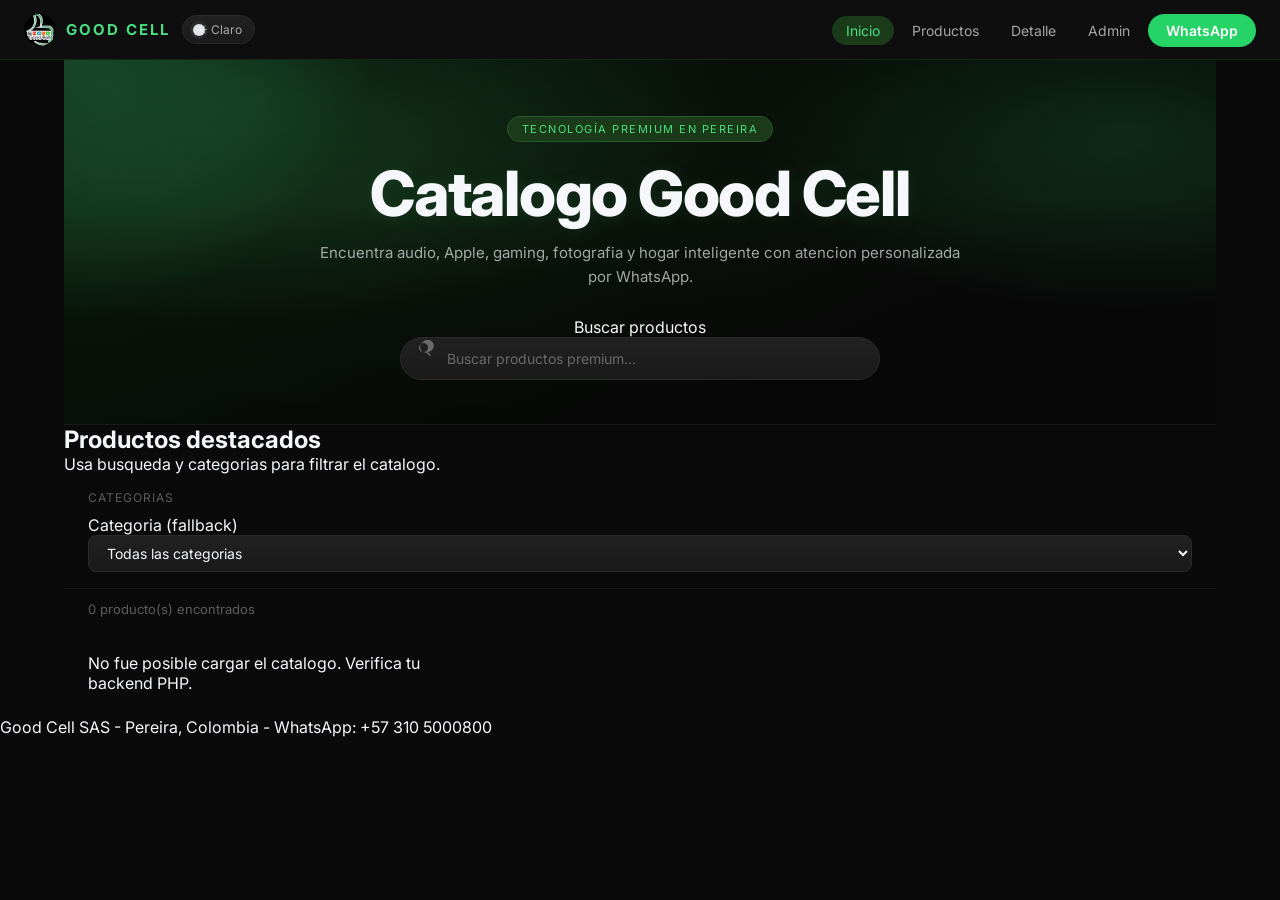
==== MYGOODCELL/frontend/pages/index.html @ 98e25e36 "Primer commit, Estructura de Good Cell" ====
<!DOCTYPE html>
<html lang="es">
<head>
  <meta charset="UTF-8">
  <meta name="viewport" content="width=device-width, initial-scale=1.0">
  <meta name="description" content="Good Cell SAS - Tienda de tecnología premium en Pereira.">
  <title>Good Cell SAS | Tecnología Premium</title>
  <link rel="stylesheet" href="../css/style.css">
</head>
<body>
  <header class="navbar-wrap">
    <nav class="navbar" id="navbar">
      <a class="navbar__brand" href="./index.html" aria-label="Ir al inicio de Good Cell">
        <img
          class="navbar__brand-logo"
          src="../img/logo-good-cell.png"
          alt="Logo Good Cell"
          onerror="this.style.display='none'"
        >
        GOOD CELL
      </a>

      <button class="theme-toggle" id="themeToggle" type="button" aria-label="Cambiar tema"></button>

      <button
        class="navbar__toggle"
        id="navbarToggle"
        type="button"
        aria-label="Abrir menú de navegación"
        aria-expanded="false"
        aria-controls="navbarMenu"
      >
        ☰
      </button>

      <ul class="navbar__menu" id="navbarMenu">
        <li><a class="navbar__link navbar__link--active" href="./index.html">Inicio</a></li>
        <li><a class="navbar__link" href="#productos">Productos</a></li>
        <li><a class="navbar__link" href="./producto.html">Detalle</a></li>
        <li><a class="navbar__link" href="./admin.html">Admin</a></li>
        <li>
          <a
            class="navbar__cta"
            href="https://wa.me/573105000800?text=Hola%20Good%20Cell%2C%20quiero%20informaci%C3%B3n%20de%20sus%20productos."
            target="_blank"
            rel="noopener noreferrer"
          >
            WhatsApp
          </a>
        </li>
      </ul>
    </nav>
  </header>

  <main class="container">
    <section class="hero">
      <article class="hero__card">
        <span class="hero__pill">Tecnología Premium en Pereira</span>
        <h1 class="hero__title">Catalogo Good Cell</h1>
        <p class="hero__text">
          Encuentra audio, Apple, gaming, fotografia y hogar inteligente con atencion personalizada por WhatsApp.
        </p>

        <div class="searchbar" role="search">
          <svg class="searchbar__icon" viewBox="0 0 24 24" aria-hidden="true">
            <path fill="currentColor" d="M10 2a8 8 0 1 1 5.293 13.707l4 4a1 1 0 0 1-1.414 1.414l-4-4A8 8 0 0 1 10 2Zm0 2a6 6 0 1 0 0 12a6 6 0 0 0 0-12Z"/>
          </svg>
          <label class="sr-only" for="searchInput">Buscar productos</label>
          <input
            class="input"
            id="searchInput"
            type="search"
            placeholder="Buscar productos premium..."
          >
        </div>
      </article>
    </section>

    <section id="productos">
      <h2 class="section-title">Productos destacados</h2>
      <p class="section-subtitle">Usa busqueda y categorias para filtrar el catalogo.</p>

      <div class="catalog-controls">
        <div>
          <p class="field-label">Categorias</p>
          <div class="chips" id="categoryChips" aria-label="Filtro por categoria"></div>
          <label class="sr-only" for="categoryFilter">Categoria (fallback)</label>
          <select class="select sr-only" id="categoryFilter">
            <option value="">Todas las categorias</option>
          </select>
        </div>
      </div>

      <p id="productsCount" class="catalog-stats"></p>
      <div id="productsGrid" class="products-grid"></div>
    </section>
  </main>

  <footer class="footer-note">
    Good Cell SAS - Pereira, Colombia - WhatsApp: +57 310 5000800
  </footer>

  <script src="../js/main.js"></script>
</body>
</html>
---- MYGOODCELL/frontend/css/style.css ----
/* =============================================
   GOOD CELL SAS — style.css
   Tecnología Premium — Pereira, Colombia
   ============================================= */
 
@import url("https://fonts.googleapis.com/css2?family=Inter:wght@400;500;600;700&display=swap");
 
/* Variables */
:root {
  --bg: #0a0a0a;
  --surface: #111111;
  --surface-2: #1a1a1a;
  --text: #f5f7fa;
  --muted: rgba(245,247,250,0.65);
  --muted-2: rgba(245,247,250,0.35);
  --border: #1a1a1a;
  --border-2: #2a2a2a;
  --accent: #4ade80;
  --accent-dark: #1a3a1a;
  --accent-border: #2d5a2d;
  --whatsapp: #25d366;
  --radius: 14px;
  --radius-sm: 8px;
  --radius-pill: 999px;
  --transition: 0.28s ease;
}
 
html[data-theme="light"] {
  --bg: #f8f8f8;
  --surface: #ffffff;
  --surface-2: #f0f0f0;
  --text: #111111;
  --muted: rgba(17,17,17,0.6);
  --muted-2: rgba(17,17,17,0.35);
  --border: #e0e0e0;
  --border-2: #cccccc;
}
 
/* Reset */
*, *::before, *::after { box-sizing: border-box; margin: 0; padding: 0; }
html { scroll-behavior: smooth; }
body {
  font-family: Inter, system-ui, sans-serif;
  background: var(--bg);
  color: var(--text);
  min-height: 100vh;
  transition: background var(--transition), color var(--transition);
  opacity: 0;
  transform: translateY(8px);
  transition: background 0.3s, color 0.3s, opacity 0.32s, transform 0.32s;
}
body.page-enter-active { opacity: 1; transform: translateY(0); }
img { max-width: 100%; display: block; }
a { text-decoration: none; color: inherit; }
button { cursor: pointer; border: none; background: none; font-family: inherit; }
 
/* =============================================
   NAVBAR
   ============================================= */
.navbar-wrap {
  position: sticky;
  top: 0;
  z-index: 1000;
}
 
.navbar {
  display: flex;
  align-items: center;
  gap: 12px;
  padding: 0 24px;
  height: 60px;
  background: rgba(17, 17, 17, 0.72);
  border-bottom: 1px solid rgba(45, 90, 45, 0.35);
  backdrop-filter: blur(14px);
  -webkit-backdrop-filter: blur(14px);
}

html[data-theme="light"] .navbar {
  background: rgba(255, 255, 255, 0.72);
  border-bottom: 1px solid rgba(45, 90, 45, 0.22);
}

@supports not ((backdrop-filter: blur(1px)) or (-webkit-backdrop-filter: blur(1px))) {
  .navbar { background: var(--surface); }
  html[data-theme="light"] .navbar { background: var(--surface); }
}
 
.navbar__brand {
  display: flex;
  align-items: center;
  gap: 10px;
  font-size: 15px;
  font-weight: 700;
  letter-spacing: 2px;
  color: var(--accent);
  flex-shrink: 0;
}
 
.navbar__brand-logo {
  width: 32px;
  height: 32px;
  border-radius: 50%;
  object-fit: cover;
}
 
.theme-toggle {
  display: flex;
  align-items: center;
  gap: 8px;
  padding: 6px 12px;
  background: linear-gradient(180deg, rgba(255,255,255,0.03) 0%, rgba(255,255,255,0.00) 100%), var(--surface-2);
  border: 1px solid var(--border-2);
  border-radius: var(--radius-pill);
  color: var(--muted);
  font-size: 12px;
  transition: all var(--transition);
  flex-shrink: 0;
  position: relative;
  overflow: hidden;
}

.theme-toggle::after {
  content: '';
  position: absolute;
  inset: -40px -60px auto -60px;
  height: 120px;
  background: radial-gradient(circle at 30% 30%, rgba(74, 222, 128, 0.22), rgba(74, 222, 128, 0));
  opacity: 0;
  transition: opacity var(--transition);
  pointer-events: none;
}

/* Círculo interno (para evitar el “círculo blanco a la izquierda”) */
.theme-toggle::before {
  content: '';
  width: 12px;
  height: 12px;
  border-radius: 999px;
  background: rgba(245, 247, 250, 0.9);
  position: absolute;
  left: 10px;
  top: 50%;
  transform: translateY(-50%);
  transition: background var(--transition), box-shadow var(--transition);
  box-shadow: 0 0 0 3px rgba(245, 247, 250, 0.06);
}

html[data-theme="light"] .theme-toggle::before {
  background: rgba(17, 17, 17, 0.82);
  box-shadow: 0 0 0 3px rgba(17, 17, 17, 0.06);
}

.theme-toggle:hover::after { opacity: 1; }
.theme-toggle:hover { border-color: rgba(74, 222, 128, 0.85); color: var(--accent); }

/* Toggle: corregimos el círculo interno (ajuste solo visual) */

 
.navbar__toggle {
  display: none;
  align-items: center;
  justify-content: center;
  width: 36px;
  height: 36px;
  background: var(--surface-2);
  border-radius: var(--radius-sm);
  color: var(--text);
  font-size: 18px;
  margin-left: auto;
}
 
.navbar__menu {
  display: flex;
  align-items: center;
  gap: 4px;
  list-style: none;
  margin-left: auto;
}
 
.navbar__link {
  padding: 6px 14px;
  border-radius: var(--radius-pill);
  color: var(--muted);
  font-size: 14px;
  transition: all var(--transition);
}
.navbar__link:hover,
.navbar__link--active {
  color: var(--accent);
  background: var(--accent-dark);
}
 
.navbar__cta {
  padding: 8px 18px;
  background: var(--whatsapp);
  color: #fff;
  border-radius: var(--radius-pill);
  font-size: 14px;
  font-weight: 600;
  transition: opacity var(--transition), transform var(--transition);
}
.navbar__cta:hover { opacity: 0.88; transform: translateY(-1px); }
 
/* =============================================
   CONTAINER
   ============================================= */
.container {
  max-width: 1200px;
  margin: 0 auto;
  padding: 0 24px;
}
 
/* =============================================
   HERO
   ============================================= */
.hero {
  position: relative;
  overflow: hidden;
  padding: 56px 24px 44px;
  border-bottom: 1px solid var(--border);

  /* Gradiente dramático */
  background:
    radial-gradient(900px 420px at 16% 10%, rgba(74, 222, 128, 0.22) 0%, rgba(74, 222, 128, 0) 55%),
    radial-gradient(680px 320px at 92% 20%, rgba(42, 210, 102, 0.20) 0%, rgba(42, 210, 102, 0) 55%),
    linear-gradient(155deg, #071307 0%, #0b1a0b 25%, var(--bg) 72%);
}

.hero::before {
  content: '';
  position: absolute;
  inset: 0;
  background:
    linear-gradient(
      180deg,
      rgba(0, 0, 0, 0.35) 0%,
      rgba(0, 0, 0, 0.05) 40%,
      rgba(0, 0, 0, 0.35) 100%
    );
  pointer-events: none;
}

.hero::after {
  content: '';
  position: absolute;
  width: 820px;
  height: 820px;
  left: -420px;
  top: -480px;
  background: radial-gradient(circle, rgba(74, 222, 128, 0.26) 0%, rgba(74, 222, 128, 0.0) 58%);
  pointer-events: none;
  transform: translateZ(0);
}

.hero__card {
  position: relative;
  z-index: 1;
}

html[data-theme="light"] .hero::before {
  background:
    linear-gradient(
      180deg,
      rgba(255, 255, 255, 0.45) 0%,
      rgba(255, 255, 255, 0.10) 45%,
      rgba(255, 255, 255, 0.35) 100%
    );
}
 
.hero__card {
  max-width: 640px;
  margin: 0 auto;
  text-align: center;
  position: relative;
  z-index: 1;
}
 
.hero__pill {
  display: inline-block;
  background: var(--accent-dark);
  border: 1px solid var(--accent-border);
  color: var(--accent);
  font-size: 11px;
  letter-spacing: 1.5px;
  padding: 5px 14px;
  border-radius: var(--radius-pill);
  margin-bottom: 18px;
  text-transform: uppercase;
}
 
.hero__title {
  font-size: clamp(2.4rem, 6vw, 3.9rem);
  font-weight: 800;
  color: var(--text);
  margin-bottom: 14px;
  line-height: 1.08;
  letter-spacing: -0.02em;
  text-shadow:
    0 2px 18px rgba(74, 222, 128, 0.10),
    0 1px 0 rgba(0, 0, 0, 0.2);
  animation: heroFadeUp 0.8s ease forwards;
}
 
.hero__text {
  color: var(--muted);
  font-size: 15px;
  margin-bottom: 28px;
  line-height: 1.6;
}
 
/* Searchbar */
.searchbar {
  position: relative;
  max-width: 480px;
  margin: 0 auto;
}
 
.searchbar__icon {
  position: absolute;
  left: 16px;
  top: 50%;
  transform: translateY(-50%);
  color: var(--muted-2);
  pointer-events: none;
  width: 18px;
  height: 18px;
  display: flex;
  align-items: center;
  justify-content: center;
  font-size: 16px;
}
 
.searchbar__icon svg {
  width: 18px !important;
  height: 18px !important;
  max-width: 18px !important;
  max-height: 18px !important;
}
 
.input {
  width: 100%;
  padding: 12px 20px 12px 46px;
  background: linear-gradient(180deg, rgba(255,255,255,0.03) 0%, rgba(255,255,255,0.00) 100%), var(--surface-2);
  border: 1px solid var(--border-2);
  border-radius: var(--radius-pill);
  color: var(--text);
  font-size: 14px;
  outline: none;
  transition: border-color var(--transition), box-shadow var(--transition), transform var(--transition);
  font-family: inherit;
}

.input:focus {
  border-color: rgba(74, 222, 128, 0.85);
  box-shadow: 0 0 0 4px rgba(74, 222, 128, 0.12);
}
.input:focus { border-color: var(--accent); }
.input::placeholder { color: var(--muted-2); }
 
/* =============================================
   CATALOG CONTROLS
   ============================================= */
.catalog-controls {
  padding: 16px 24px;
  border-bottom: 1px solid var(--border);
  display: flex;
  flex-direction: column;
  gap: 12px;
}
 
.field-label {
  font-size: 12px;
  color: var(--muted-2);
  letter-spacing: 1px;
  text-transform: uppercase;
  margin-bottom: 8px;
  display: block;
}
 
/* Chips de filtro */
.chips {
  display: flex;
  gap: 10px;
  overflow-x: auto;
  scrollbar-width: none;
  padding-bottom: 2px;
  scroll-behavior: smooth;
}

.chips:before {
  content: '';
  flex: 0 0 8px;
}
.chips::-webkit-scrollbar { display: none; }
 
.chip {
  display: inline-flex;
  align-items: center;
  padding: 7px 16px;
  background: linear-gradient(180deg, rgba(255,255,255,0.03) 0%, rgba(255,255,255,0.00) 100%), var(--surface-2);
  border: 1px solid var(--border-2);
  border-radius: var(--radius-pill);
  color: var(--muted);
  font-size: 13px;
  white-space: nowrap;
  cursor: pointer;
  transition:
    border-color var(--transition),
    color var(--transition),
    transform var(--transition),
    box-shadow var(--transition),
    background var(--transition);
  flex-shrink: 0;
  font-family: inherit;
  user-select: none;
}

.chip:hover {
  border-color: rgba(74, 222, 128, 0.65);
  color: var(--accent);
  transform: translateY(-1px);
  box-shadow: 0 10px 22px rgba(74, 222, 128, 0.10);
}

.chip:active { transform: translateY(0); }
.chip[aria-pressed="true"],
.chip.active {
  background: var(--accent-dark);
  border-color: var(--accent-border);
  color: var(--accent);
}
 
/* Select */
.select {
  padding: 8px 14px;
  background: linear-gradient(180deg, rgba(255,255,255,0.03) 0%, rgba(255,255,255,0) 100%), var(--surface-2);
  border: 1px solid var(--border-2);
  border-radius: var(--radius-sm);
  color: var(--text);
  font-size: 14px;
  outline: none;
  font-family: inherit;
  cursor: pointer;
  transition: border-color var(--transition), box-shadow var(--transition), transform var(--transition);
  width: 100%;
}

.select:hover { transform: translateY(-1px); }

.select:focus {
  border-color: rgba(74, 222, 128, 0.85);
  box-shadow: 0 0 0 4px rgba(74, 222, 128, 0.12);
}
.select:focus { border-color: var(--accent); }
.select.sr-only { position: static; width: 100%; height: auto; clip: auto; }
 
/* Stats */
.catalog-stats {
  padding: 12px 24px;
  font-size: 13px;
  color: var(--muted-2);
}
 
/* =============================================
   PRODUCTS GRID
   ============================================= */
.products-grid {
  display: grid;
  grid-template-columns: repeat(3, 1fr);
  gap: 16px;
  padding: 24px;
  max-width: 1200px;
  margin: 0 auto;
}

@media (min-width: 901px) {
  .product-card__image-wrap {
    aspect-ratio: 4 / 3;
  }
}
 
/* Product Card */
.product-card {
  background: var(--surface);
  border: 1px solid var(--border);
  border-radius: var(--radius);
  overflow: hidden;
  cursor: pointer;
  transition:
    transform var(--transition),
    border-color var(--transition),
    box-shadow var(--transition),
    filter var(--transition);
  opacity: 0;
  animation: heroFadeUp 0.5s ease forwards;
  position: relative;
}

.product-card::after {
  content: '';
  position: absolute;
  inset: 0;
  background: radial-gradient(700px 220px at 50% -40%, rgba(74, 222, 128, 0.18) 0%, rgba(74, 222, 128, 0) 55%);
  opacity: 0;
  transition: opacity var(--transition);
  pointer-events: none;
}
.product-card:hover {
  transform: translateY(-6px);
  border-color: rgba(45, 90, 45, 0.65);
  box-shadow:
    0 10px 34px rgba(74, 222, 128, 0.16),
    0 2px 10px rgba(0, 0, 0, 0.25);
  filter: saturate(1.02);
}

.product-card:hover::after {
  opacity: 1;
}
 
.product-card {
  display: flex;
  flex-direction: column;
}

.product-card__image-wrap {
  /* Mantener la imagen arriba, sin “comerse” la card */
  width: 100%;
  aspect-ratio: 4/3;
  background: var(--surface-2);
  overflow: hidden;
  display: flex;
  align-items: center;
  justify-content: center;
  position: relative;
  flex: 0 0 auto;
}

/* El JS renderiza <img class="product-card__image"> directo.
   Si existe un wrap, lo respetamos; si no, aseguramos que la imagen no empuje el contenido. */
.product-card > .product-card__image {
  width: 100%;
  aspect-ratio: 4 / 3;
  object-fit: cover;
  display: block;


.product-card__image-wrap::before {
  content: '';
  position: absolute;
  inset: 0;
  background: radial-gradient(400px 180px at 50% 0%, rgba(74, 222, 128, 0.18) 0%, rgba(74, 222, 128, 0) 60%);
  opacity: 0;
  transition: opacity var(--transition);
  pointer-events: none;
}

.product-card:hover .product-card__image-wrap::before {
  opacity: 1;
}
 
.product-card__image {
  width: 100%;
  height: 100%;
  object-fit: cover;
  object-position: center;
  transition: transform var(--transition);
  display: block;
}
.product-card:hover .product-card__image { transform: scale(1.03); }
 
.product-card__body { padding: 16px; }

/* Ajuste importante: el JS actual no usa .product-card__body, renderiza .product-card__content.
   Para que el contenido se vea debajo de la imagen, hacemos layout y tipografías premium.
*/
.product-card > .product-card__content {
  padding: 16px;
}

/* Si por cualquier razón aparece un título/clase inexistente, lo estilizamos también */
.product-card__title {
  font-size: 15px;
  font-weight: 600;
  color: var(--text);
  margin-bottom: 8px;
  line-height: 1.4;
}

.product-card__content .product-card__desc,
.product-card__desc {
  font-size: 13px;
  color: var(--muted);
  margin-bottom: 12px;
  line-height: 1.5;
  display: -webkit-box;
  -webkit-line-clamp: 2;
  -webkit-box-orient: vertical;
  overflow: hidden;
}
 
.product-card__category {
  font-size: 11px;
  letter-spacing: 1px;
  color: var(--accent);
  font-weight: 600;
  margin-bottom: 6px;
  text-transform: uppercase;
}
 
.product-card__name {
  font-size: 15px;
  font-weight: 600;
  color: var(--text);
  margin-bottom: 8px;
  line-height: 1.4;
}
 
.product-card__desc {
  font-size: 13px;
  color: var(--muted);
  margin-bottom: 12px;
  line-height: 1.5;
  display: -webkit-box;
  -webkit-line-clamp: 2;
  -webkit-box-orient: vertical;
  overflow: hidden;
}
 
.product-card__footer {
  display: flex;
  align-items: center;
  justify-content: space-between;
  gap: 8px;
  flex-wrap: wrap;
}
 
.product-card__price {
  font-size: 18px;
  font-weight: 700;
  color: var(--text);
}
 
/* =============================================
   BOTONES
   ============================================= */
.btn {
  display: inline-flex;
  align-items: center;
  justify-content: center;
  gap: 6px;
  padding: 8px 16px;
  border-radius: var(--radius-sm);
  font-size: 13px;
  font-weight: 500;
  cursor: pointer;
  border: none;
  transition: all var(--transition);
  font-family: inherit;
  position: relative;
  overflow: hidden;
}
 
.btn--primary {
  background: var(--accent-dark);
  border: 1px solid var(--accent-border);
  color: var(--accent);
}
.btn--primary:hover { background: var(--accent); color: #000; }
 
.btn--whatsapp {
  background: var(--whatsapp);
  color: #fff;
  padding: 12px 24px;
  font-size: 15px;
  border-radius: var(--radius-pill);
  font-weight: 600;
}
.btn--whatsapp:hover { opacity: 0.9; transform: translateY(-1px); }
 
.btn--ghost {
  background: var(--surface-2);
  border: 1px solid var(--border-2);
  color: var(--muted);
}
.btn--ghost:hover { border-color: var(--accent); color: var(--accent); }
 
.btn--danger {
  background: #2a1a1a;
  border: 1px solid #5a1a1a;
  color: #ef4444;
}
.btn--danger:hover { background: #ef4444; color: #fff; }
 
.btn--save {
  background: var(--accent);
  color: #000;
  font-weight: 600;
}
.btn--save:hover { opacity: 0.9; }
 
/* =============================================
   PRODUCT DETAIL
   ============================================= */
.product-detail {
  max-width: 900px;
  margin: 0 auto;
  padding: 40px 24px;
}
 
.section-title {
  font-size: 22px;
  font-weight: 700;
  color: var(--text);
  margin-bottom: 6px;
}
 
.section-subtitle {
  font-size: 14px;
  color: var(--muted);
  margin-bottom: 28px;
}
 
.product-detail__card {
  background: var(--surface);
  border: 1px solid var(--border);
  border-radius: var(--radius);
  overflow: hidden;
  display: grid;
  grid-template-columns: 320px 1fr;
  gap: 0;
}
 
.product-detail__image-wrap {
  background: var(--surface-2);
  display: flex;
  align-items: center;
  justify-content: center;
  min-height: 300px;
  overflow: hidden;
}
 
.product-detail__image {
  width: 100%;
  height: 100%;
  object-fit: cover;
}
 
.product-detail__info {
  padding: 32px;
  display: flex;
  flex-direction: column;
  gap: 16px;
}
 
.product-detail__category {
  font-size: 11px;
  letter-spacing: 2px;
  color: var(--accent);
  font-weight: 600;
  text-transform: uppercase;
}
 
.product-detail__name {
  font-size: clamp(1.4rem, 3vw, 2rem);
  font-weight: 700;
  color: var(--text);
  line-height: 1.2;
}
 
.product-detail__price {
  font-size: 2rem;
  font-weight: 700;
  color: var(--text);
}
 
.product-detail__badge {
  display: inline-flex;
  align-items: center;
  gap: 6px;
  background: var(--accent-dark);
  border: 1px solid var(--accent-border);
  color: var(--accent);
  font-size: 12px;
  padding: 4px 12px;
  border-radius: var(--radius-pill);
  width: fit-content;
}
.product-detail__badge::before {
  content: '';
  width: 6px;
  height: 6px;
  background: var(--accent);
  border-radius: 50%;
}
 
.product-detail__meta {
  font-size: 14px;
  color: var(--muted);
}
 
.product-detail__desc {
  font-size: 14px;
  color: var(--muted);
  line-height: 1.7;
  border-top: 1px solid var(--border);
  padding-top: 16px;
}
 
.specs-grid {
  display: grid;
  grid-template-columns: 1fr 1fr;
  gap: 8px;
}
 
.spec-card {
  background: var(--surface-2);
  border: 1px solid var(--border);
  border-radius: var(--radius-sm);
  padding: 12px;
}
.spec-card__label {
  font-size: 11px;
  color: var(--muted-2);
  margin-bottom: 4px;
  text-transform: uppercase;
  letter-spacing: 0.5px;
}
.spec-card__value {
  font-size: 14px;
  font-weight: 600;
  color: var(--text);
}
 
.product-detail__actions {
  display: flex;
  flex-direction: column;
  gap: 10px;
  padding-top: 8px;
}
 
/* =============================================
   ADMIN
   ============================================= */
.admin-wrap {
  max-width: 1100px;
  margin: 0 auto;
  padding: 32px 24px;
}
 
.admin-header { margin-bottom: 32px; }
.admin-title { font-size: 22px; font-weight: 700; margin-bottom: 6px; }
.admin-subtitle { color: var(--muted); font-size: 14px; }
 
.grid-2 {
  display: grid;
  grid-template-columns: 1fr 1fr;
  gap: 20px;
  margin-bottom: 40px;
}
 
.form-card {
  background: var(--surface);
  border: 1px solid var(--border);
  border-radius: var(--radius);
  padding: 24px;
}
.form-card__title {
  font-size: 16px;
  font-weight: 600;
  margin-bottom: 20px;
}
 
.form-grid {
  display: grid;
  grid-template-columns: 1fr 1fr;
  gap: 14px;
}
 
.form-group { display: flex; flex-direction: column; gap: 6px; }
.form-group label { font-size: 13px; color: var(--muted); }
.form-group input,
.form-group select,
.form-group textarea {
  padding: 10px 14px;
  background: var(--surface-2);
  border: 1px solid var(--border-2);
  border-radius: var(--radius-sm);
  color: var(--text);
  font-size: 14px;
  outline: none;
  transition: border-color var(--transition);
  font-family: inherit;
  width: 100%;
}
.form-group input:focus,
.form-group select:focus,
.form-group textarea:focus { border-color: var(--accent); }
.form-group textarea { resize: vertical; min-height: 80px; }
 
.form-actions { margin-top: 16px; display: flex; gap: 10px; }
 
/* Table */
.table-section {
  background: var(--surface);
  border: 1px solid var(--border);
  border-radius: var(--radius);
  overflow: hidden;
  margin-bottom: 32px;
}
 
.table-header {
  padding: 16px 20px;
  border-bottom: 1px solid var(--border);
  font-size: 15px;
  font-weight: 600;
  display: flex;
  align-items: center;
  justify-content: space-between;
}
 
table { width: 100%; border-collapse: collapse; font-size: 14px; }
th {
  padding: 12px 16px;
  text-align: left;
  color: var(--muted-2);
  font-size: 11px;
  letter-spacing: 1px;
  text-transform: uppercase;
  border-bottom: 1px solid var(--border);
  background: var(--surface-2);
}
td {
  padding: 12px 16px;
  border-bottom: 1px solid var(--border);
  color: var(--text);
}
tr:last-child td { border-bottom: none; }
tr:hover td { background: var(--surface-2); }
 
.badge {
  display: inline-block;
  padding: 3px 10px;
  border-radius: var(--radius-pill);
  font-size: 12px;
  font-weight: 500;
}
.badge--active { background: var(--accent-dark); color: var(--accent); border: 1px solid var(--accent-border); }
.badge--inactive { background: #2a1a1a; color: #ef4444; border: 1px solid #5a1a1a; }
.badge--pending { background: #2a1a0a; color: #f59e0b; border: 1px solid #5a3a0a; }
 
.td-actions { display: flex; gap: 6px; }
 
/* =============================================
   WHATSAPP FAB
   ============================================= */
.whatsapp-fab {
  position: fixed;
  bottom: 28px;
  right: 28px;
  width: 52px;
  height: 52px;
  background: var(--whatsapp);
  border-radius: 50%;
  display: flex;
  align-items: center;
  justify-content: center;
  font-size: 24px;
  box-shadow: 0 4px 20px rgba(37,211,102,0.4);
  z-index: 999;
  transition: transform var(--transition), box-shadow var(--transition);
}
.whatsapp-fab:hover {
  transform: scale(1.1);
  box-shadow: 0 6px 28px rgba(37,211,102,0.6);
}
 
/* =============================================
   FOOTER
   ============================================= */
.footer-note {
  text-align: center;
  padding: 24px;
  color: var(--muted-2);
  font-size: 13px;
  border-top: 1px solid var(--border);
  margin-top: 40px;
}
 
/* =============================================
   ANIMACIONES
   ============================================= */
@keyframes heroFadeUp {
  from { opacity: 0; transform: translateY(20px); }
  to { opacity: 1; transform: translateY(0); }
}
 
@keyframes particleFloat {
  0%, 100% { transform: translateY(0) scale(1); opacity: 0.3; }
  50% { transform: translateY(-12px) scale(1.4); opacity: 0.8; }
}
 
.reveal {
  opacity: 0;
  transform: translateY(20px);
  transition: opacity 0.6s ease, transform 0.6s ease;
}
.reveal.visible { opacity: 1; transform: translateY(0); }
 
.ripple-effect {
  position: absolute;
  border-radius: 50%;
  background: rgba(74,222,128,0.25);
  transform: scale(0);
  animation: rippleAnim 0.6s linear;
  pointer-events: none;
}
@keyframes rippleAnim { to { transform: scale(4); opacity: 0; } }
 
/* SR-only */
.sr-only {
  position: absolute;
  width: 1px;
  height: 1px;
  padding: 0;
  margin: -1px;
  overflow: hidden;
  clip: rect(0,0,0,0);
  white-space: nowrap;
  border: 0;
}
 
/* =============================================
   RESPONSIVE
   ============================================= */
@media (max-width: 768px) {
  .navbar { flex-wrap: wrap; height: auto; padding: 12px 16px; }
  .navbar__toggle { display: inline-flex; }
  .navbar__menu {
    width: 100%;
    display: none;
    flex-direction: column;
    align-items: stretch;
    gap: 4px;
    padding-top: 8px;
  }
  .navbar.navbar--open .navbar__menu { display: flex; }
  .navbar__link, .navbar__cta { width: 100%; text-align: center; justify-content: center; }
 
  .hero { padding: 36px 16px 28px; }
 
  .products-grid { grid-template-columns: repeat(2, 1fr); gap: 12px; padding: 16px; }
 
  .product-detail__card { grid-template-columns: 1fr; }
  .product-detail__image-wrap { min-height: 220px; }
 
  .grid-2 { grid-template-columns: 1fr; }
  .form-grid { grid-template-columns: 1fr; }
 
  .specs-grid { grid-template-columns: 1fr 1fr; }
}
 
@media (max-width: 480px) {
  .products-grid { grid-template-columns: 1fr; }
  .product-card__footer { flex-direction: column; align-items: stretch; }
}
 
@media (prefers-reduced-motion: reduce) {
  *, *::before, *::after {
    animation-duration: 0.01ms !important;
    transition-duration: 0.01ms !important;
  }
  body { opacity: 1; transform: none; }
}
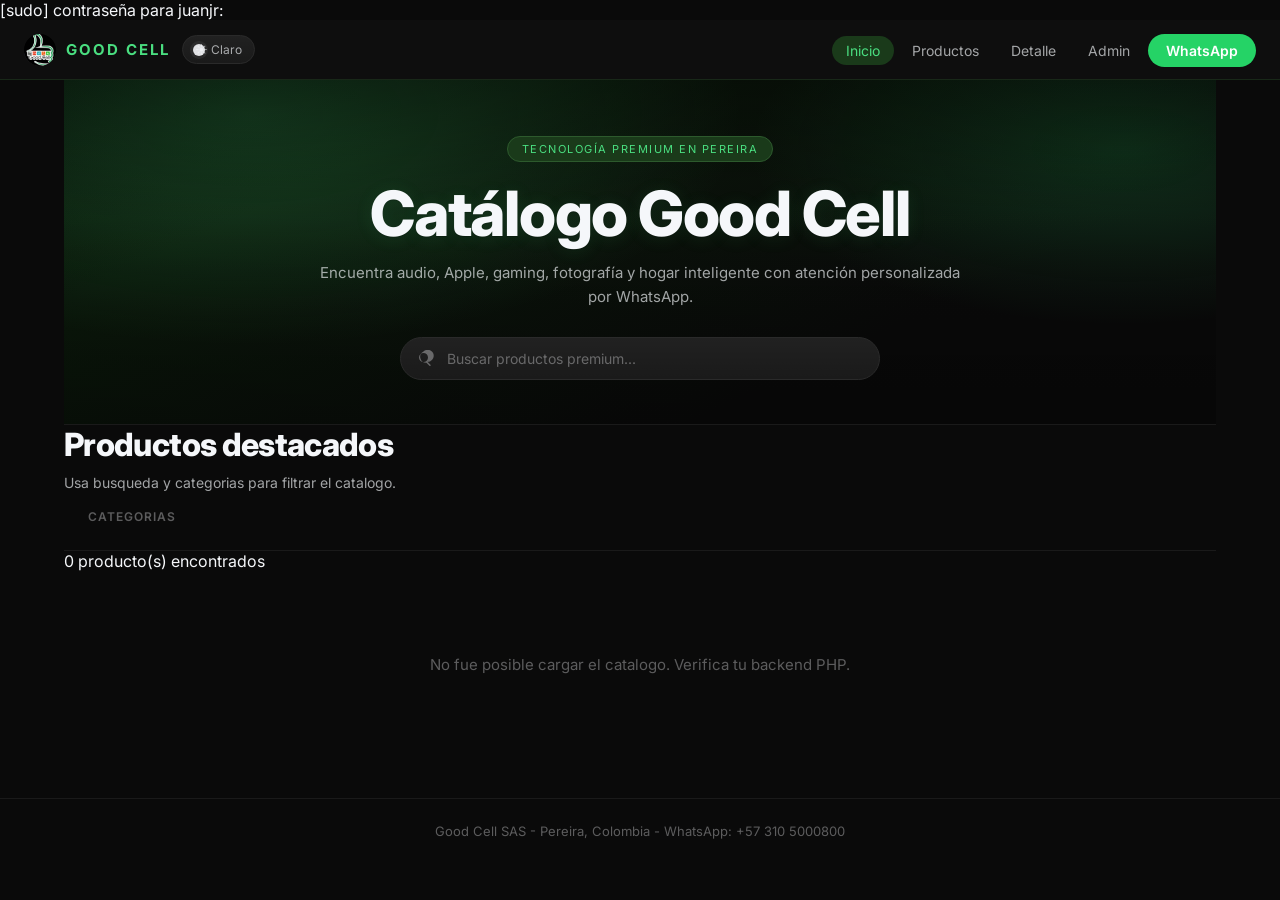
==== commit 7c4e2b5d: "diseño premium: detalle 2 columnas, productos relacionados, animaciones scroll" ====
--- a/MYGOODCELL/frontend/pages/index.html
+++ b/MYGOODCELL/frontend/pages/index.html
@@ -1,4 +1,4 @@
-<!DOCTYPE html>
+[sudo] contraseña para juanjr: <!DOCTYPE html>
 <html lang="es">
 <head>
   <meta charset="UTF-8">
@@ -56,9 +56,9 @@
     <section class="hero">
       <article class="hero__card">
         <span class="hero__pill">Tecnología Premium en Pereira</span>
-        <h1 class="hero__title">Catalogo Good Cell</h1>
+        <h1 class="hero__title">Catálogo Good Cell</h1>
         <p class="hero__text">
-          Encuentra audio, Apple, gaming, fotografia y hogar inteligente con atencion personalizada por WhatsApp.
+          Encuentra audio, Apple, gaming, fotografía y hogar inteligente con atención personalizada por WhatsApp.
         </p>
 
         <div class="searchbar" role="search">
--- a/MYGOODCELL/frontend/css/style.css
+++ b/MYGOODCELL/frontend/css/style.css
@@ -2,10 +2,9 @@
    GOOD CELL SAS — style.css
    Tecnología Premium — Pereira, Colombia
    ============================================= */
- 
-@import url("https://fonts.googleapis.com/css2?family=Inter:wght@400;500;600;700&display=swap");
- 
-/* Variables */
+
+@import url("https://fonts.googleapis.com/css2?family=Inter:wght@400;500;600;700;800&display=swap");
+
 :root {
   --bg: #0a0a0a;
   --surface: #111111;
@@ -24,7 +23,7 @@
   --radius-pill: 999px;
   --transition: 0.28s ease;
 }
- 
+
 html[data-theme="light"] {
   --bg: #f8f8f8;
   --surface: #ffffff;
@@ -35,8 +34,7 @@
   --border: #e0e0e0;
   --border-2: #cccccc;
 }
- 
-/* Reset */
+
 *, *::before, *::after { box-sizing: border-box; margin: 0; padding: 0; }
 html { scroll-behavior: smooth; }
 body {
@@ -45,15 +43,48 @@
   color: var(--text);
   min-height: 100vh;
   transition: background var(--transition), color var(--transition);
-  opacity: 0;
-  transform: translateY(8px);
-  transition: background 0.3s, color 0.3s, opacity 0.32s, transform 0.32s;
-}
-body.page-enter-active { opacity: 1; transform: translateY(0); }
+}
 img { max-width: 100%; display: block; }
 a { text-decoration: none; color: inherit; }
 button { cursor: pointer; border: none; background: none; font-family: inherit; }
- 
+
+/* =============================================
+   PARTICLES
+   ============================================= */
+.hero__particles {
+  position: absolute;
+  inset: 0;
+  overflow: hidden;
+  pointer-events: none;
+  z-index: 0;
+}
+
+.hero__particle {
+  position: absolute;
+  width: 4px;
+  height: 4px;
+  background: var(--accent);
+  border-radius: 50%;
+  opacity: 0.2;
+  animation: particleFloat 4s ease-in-out infinite;
+}
+
+.hero__particle:nth-child(1) { left: 10%; top: 20%; animation-delay: 0s; animation-duration: 3.5s; }
+.hero__particle:nth-child(2) { left: 25%; top: 60%; animation-delay: 0.6s; animation-duration: 4.2s; }
+.hero__particle:nth-child(3) { left: 45%; top: 15%; animation-delay: 1.2s; animation-duration: 3.8s; }
+.hero__particle:nth-child(4) { left: 65%; top: 70%; animation-delay: 0.3s; animation-duration: 4.5s; }
+.hero__particle:nth-child(5) { left: 80%; top: 30%; animation-delay: 1.8s; animation-duration: 3.2s; }
+.hero__particle:nth-child(6) { left: 15%; top: 85%; animation-delay: 2.1s; animation-duration: 4s; }
+.hero__particle:nth-child(7) { left: 55%; top: 50%; animation-delay: 0.9s; animation-duration: 3.6s; }
+.hero__particle:nth-child(8) { left: 90%; top: 10%; animation-delay: 1.5s; animation-duration: 4.8s; }
+.hero__particle:nth-child(9) { left: 35%; top: 40%; animation-delay: 2.4s; animation-duration: 3.3s; }
+.hero__particle:nth-child(10) { left: 70%; top: 90%; animation-delay: 0.7s; animation-duration: 4.1s; }
+
+@keyframes particleFloat {
+  0%, 100% { transform: translateY(0) scale(1); opacity: 0.15; }
+  50% { transform: translateY(-20px) scale(1.6); opacity: 0.5; }
+}
+
 /* =============================================
    NAVBAR
    ============================================= */
@@ -62,7 +93,7 @@
   top: 0;
   z-index: 1000;
 }
- 
+
 .navbar {
   display: flex;
   align-items: center;
@@ -84,7 +115,7 @@
   .navbar { background: var(--surface); }
   html[data-theme="light"] .navbar { background: var(--surface); }
 }
- 
+
 .navbar__brand {
   display: flex;
   align-items: center;
@@ -95,14 +126,14 @@
   color: var(--accent);
   flex-shrink: 0;
 }
- 
+
 .navbar__brand-logo {
   width: 32px;
   height: 32px;
   border-radius: 50%;
   object-fit: cover;
 }
- 
+
 .theme-toggle {
   display: flex;
   align-items: center;
@@ -117,20 +148,10 @@
   flex-shrink: 0;
   position: relative;
   overflow: hidden;
-}
-
-.theme-toggle::after {
-  content: '';
-  position: absolute;
-  inset: -40px -60px auto -60px;
-  height: 120px;
-  background: radial-gradient(circle at 30% 30%, rgba(74, 222, 128, 0.22), rgba(74, 222, 128, 0));
-  opacity: 0;
-  transition: opacity var(--transition);
-  pointer-events: none;
-}
-
-/* Círculo interno (para evitar el “círculo blanco a la izquierda”) */
+  cursor: pointer;
+  font-family: inherit;
+}
+
 .theme-toggle::before {
   content: '';
   width: 12px;
@@ -150,12 +171,8 @@
   box-shadow: 0 0 0 3px rgba(17, 17, 17, 0.06);
 }
 
-.theme-toggle:hover::after { opacity: 1; }
 .theme-toggle:hover { border-color: rgba(74, 222, 128, 0.85); color: var(--accent); }
 
-/* Toggle: corregimos el círculo interno (ajuste solo visual) */
-
- 
 .navbar__toggle {
   display: none;
   align-items: center;
@@ -168,7 +185,7 @@
   font-size: 18px;
   margin-left: auto;
 }
- 
+
 .navbar__menu {
   display: flex;
   align-items: center;
@@ -176,7 +193,7 @@
   list-style: none;
   margin-left: auto;
 }
- 
+
 .navbar__link {
   padding: 6px 14px;
   border-radius: var(--radius-pill);
@@ -184,12 +201,13 @@
   font-size: 14px;
   transition: all var(--transition);
 }
+
 .navbar__link:hover,
 .navbar__link--active {
   color: var(--accent);
   background: var(--accent-dark);
 }
- 
+
 .navbar__cta {
   padding: 8px 18px;
   background: var(--whatsapp);
@@ -199,8 +217,9 @@
   font-weight: 600;
   transition: opacity var(--transition), transform var(--transition);
 }
+
 .navbar__cta:hover { opacity: 0.88; transform: translateY(-1px); }
- 
+
 /* =============================================
    CONTAINER
    ============================================= */
@@ -209,7 +228,7 @@
   margin: 0 auto;
   padding: 0 24px;
 }
- 
+
 /* =============================================
    HERO
    ============================================= */
@@ -218,8 +237,6 @@
   overflow: hidden;
   padding: 56px 24px 44px;
   border-bottom: 1px solid var(--border);
-
-  /* Gradiente dramático */
   background:
     radial-gradient(900px 420px at 16% 10%, rgba(74, 222, 128, 0.22) 0%, rgba(74, 222, 128, 0) 55%),
     radial-gradient(680px 320px at 92% 20%, rgba(42, 210, 102, 0.20) 0%, rgba(42, 210, 102, 0) 55%),
@@ -240,23 +257,6 @@
   pointer-events: none;
 }
 
-.hero::after {
-  content: '';
-  position: absolute;
-  width: 820px;
-  height: 820px;
-  left: -420px;
-  top: -480px;
-  background: radial-gradient(circle, rgba(74, 222, 128, 0.26) 0%, rgba(74, 222, 128, 0.0) 58%);
-  pointer-events: none;
-  transform: translateZ(0);
-}
-
-.hero__card {
-  position: relative;
-  z-index: 1;
-}
-
 html[data-theme="light"] .hero::before {
   background:
     linear-gradient(
@@ -266,7 +266,7 @@
       rgba(255, 255, 255, 0.35) 100%
     );
 }
- 
+
 .hero__card {
   max-width: 640px;
   margin: 0 auto;
@@ -274,7 +274,7 @@
   position: relative;
   z-index: 1;
 }
- 
+
 .hero__pill {
   display: inline-block;
   background: var(--accent-dark);
@@ -287,7 +287,7 @@
   margin-bottom: 18px;
   text-transform: uppercase;
 }
- 
+
 .hero__title {
   font-size: clamp(2.4rem, 6vw, 3.9rem);
   font-weight: 800;
@@ -298,23 +298,22 @@
   text-shadow:
     0 2px 18px rgba(74, 222, 128, 0.10),
     0 1px 0 rgba(0, 0, 0, 0.2);
-  animation: heroFadeUp 0.8s ease forwards;
-}
- 
+}
+
 .hero__text {
   color: var(--muted);
   font-size: 15px;
   margin-bottom: 28px;
   line-height: 1.6;
 }
- 
+
 /* Searchbar */
 .searchbar {
   position: relative;
   max-width: 480px;
   margin: 0 auto;
 }
- 
+
 .searchbar__icon {
   position: absolute;
   left: 16px;
@@ -329,14 +328,7 @@
   justify-content: center;
   font-size: 16px;
 }
- 
-.searchbar__icon svg {
-  width: 18px !important;
-  height: 18px !important;
-  max-width: 18px !important;
-  max-height: 18px !important;
-}
- 
+
 .input {
   width: 100%;
   padding: 12px 20px 12px 46px;
@@ -354,9 +346,9 @@
   border-color: rgba(74, 222, 128, 0.85);
   box-shadow: 0 0 0 4px rgba(74, 222, 128, 0.12);
 }
-.input:focus { border-color: var(--accent); }
+
 .input::placeholder { color: var(--muted-2); }
- 
+
 /* =============================================
    CATALOG CONTROLS
    ============================================= */
@@ -367,8 +359,8 @@
   flex-direction: column;
   gap: 12px;
 }
- 
-.field-label {
+
+.catalog-controls .field-label {
   font-size: 12px;
   color: var(--muted-2);
   letter-spacing: 1px;
@@ -376,8 +368,7 @@
   margin-bottom: 8px;
   display: block;
 }
- 
-/* Chips de filtro */
+
 .chips {
   display: flex;
   gap: 10px;
@@ -387,12 +378,8 @@
   scroll-behavior: smooth;
 }
 
-.chips:before {
-  content: '';
-  flex: 0 0 8px;
-}
 .chips::-webkit-scrollbar { display: none; }
- 
+
 .chip {
   display: inline-flex;
   align-items: center;
@@ -423,44 +410,14 @@
 }
 
 .chip:active { transform: translateY(0); }
+
 .chip[aria-pressed="true"],
 .chip.active {
   background: var(--accent-dark);
   border-color: var(--accent-border);
   color: var(--accent);
 }
- 
-/* Select */
-.select {
-  padding: 8px 14px;
-  background: linear-gradient(180deg, rgba(255,255,255,0.03) 0%, rgba(255,255,255,0) 100%), var(--surface-2);
-  border: 1px solid var(--border-2);
-  border-radius: var(--radius-sm);
-  color: var(--text);
-  font-size: 14px;
-  outline: none;
-  font-family: inherit;
-  cursor: pointer;
-  transition: border-color var(--transition), box-shadow var(--transition), transform var(--transition);
-  width: 100%;
-}
-
-.select:hover { transform: translateY(-1px); }
-
-.select:focus {
-  border-color: rgba(74, 222, 128, 0.85);
-  box-shadow: 0 0 0 4px rgba(74, 222, 128, 0.12);
-}
-.select:focus { border-color: var(--accent); }
-.select.sr-only { position: static; width: 100%; height: auto; clip: auto; }
- 
-/* Stats */
-.catalog-stats {
-  padding: 12px 24px;
-  font-size: 13px;
-  color: var(--muted-2);
-}
- 
+
 /* =============================================
    PRODUCTS GRID
    ============================================= */
@@ -473,13 +430,6 @@
   margin: 0 auto;
 }
 
-@media (min-width: 901px) {
-  .product-card__image-wrap {
-    aspect-ratio: 4 / 3;
-  }
-}
- 
-/* Product Card */
 .product-card {
   background: var(--surface);
   border: 1px solid var(--border);
@@ -489,44 +439,22 @@
   transition:
     transform var(--transition),
     border-color var(--transition),
-    box-shadow var(--transition),
-    filter var(--transition);
-  opacity: 0;
-  animation: heroFadeUp 0.5s ease forwards;
-  position: relative;
-}
-
-.product-card::after {
-  content: '';
-  position: absolute;
-  inset: 0;
-  background: radial-gradient(700px 220px at 50% -40%, rgba(74, 222, 128, 0.18) 0%, rgba(74, 222, 128, 0) 55%);
-  opacity: 0;
-  transition: opacity var(--transition);
-  pointer-events: none;
-}
+    box-shadow var(--transition);
+  display: flex;
+  flex-direction: column;
+}
+
 .product-card:hover {
   transform: translateY(-6px);
   border-color: rgba(45, 90, 45, 0.65);
   box-shadow:
     0 10px 34px rgba(74, 222, 128, 0.16),
     0 2px 10px rgba(0, 0, 0, 0.25);
-  filter: saturate(1.02);
-}
-
-.product-card:hover::after {
-  opacity: 1;
-}
- 
-.product-card {
-  display: flex;
-  flex-direction: column;
 }
 
 .product-card__image-wrap {
-  /* Mantener la imagen arriba, sin “comerse” la card */
   width: 100%;
-  aspect-ratio: 4/3;
+  aspect-ratio: 4 / 3;
   background: var(--surface-2);
   overflow: hidden;
   display: flex;
@@ -536,29 +464,6 @@
   flex: 0 0 auto;
 }
 
-/* El JS renderiza <img class="product-card__image"> directo.
-   Si existe un wrap, lo respetamos; si no, aseguramos que la imagen no empuje el contenido. */
-.product-card > .product-card__image {
-  width: 100%;
-  aspect-ratio: 4 / 3;
-  object-fit: cover;
-  display: block;
-
-
-.product-card__image-wrap::before {
-  content: '';
-  position: absolute;
-  inset: 0;
-  background: radial-gradient(400px 180px at 50% 0%, rgba(74, 222, 128, 0.18) 0%, rgba(74, 222, 128, 0) 60%);
-  opacity: 0;
-  transition: opacity var(--transition);
-  pointer-events: none;
-}
-
-.product-card:hover .product-card__image-wrap::before {
-  opacity: 1;
-}
- 
 .product-card__image {
   width: 100%;
   height: 100%;
@@ -567,19 +472,26 @@
   transition: transform var(--transition);
   display: block;
 }
+
 .product-card:hover .product-card__image { transform: scale(1.03); }
- 
-.product-card__body { padding: 16px; }
-
-/* Ajuste importante: el JS actual no usa .product-card__body, renderiza .product-card__content.
-   Para que el contenido se vea debajo de la imagen, hacemos layout y tipografías premium.
-*/
-.product-card > .product-card__content {
+
+.product-card__body {
   padding: 16px;
-}
-
-/* Si por cualquier razón aparece un título/clase inexistente, lo estilizamos también */
-.product-card__title {
+  flex: 1;
+  display: flex;
+  flex-direction: column;
+}
+
+.product-card__category {
+  font-size: 11px;
+  letter-spacing: 1px;
+  color: var(--accent);
+  font-weight: 600;
+  margin-bottom: 6px;
+  text-transform: uppercase;
+}
+
+.product-card__name {
   font-size: 15px;
   font-weight: 600;
   color: var(--text);
@@ -587,7 +499,6 @@
   line-height: 1.4;
 }
 
-.product-card__content .product-card__desc,
 .product-card__desc {
   font-size: 13px;
   color: var(--muted);
@@ -598,49 +509,22 @@
   -webkit-box-orient: vertical;
   overflow: hidden;
 }
- 
-.product-card__category {
-  font-size: 11px;
-  letter-spacing: 1px;
-  color: var(--accent);
-  font-weight: 600;
-  margin-bottom: 6px;
-  text-transform: uppercase;
-}
- 
-.product-card__name {
-  font-size: 15px;
-  font-weight: 600;
-  color: var(--text);
-  margin-bottom: 8px;
-  line-height: 1.4;
-}
- 
-.product-card__desc {
-  font-size: 13px;
-  color: var(--muted);
-  margin-bottom: 12px;
-  line-height: 1.5;
-  display: -webkit-box;
-  -webkit-line-clamp: 2;
-  -webkit-box-orient: vertical;
-  overflow: hidden;
-}
- 
+
 .product-card__footer {
   display: flex;
   align-items: center;
   justify-content: space-between;
   gap: 8px;
   flex-wrap: wrap;
-}
- 
+  margin-top: auto;
+}
+
 .product-card__price {
   font-size: 18px;
   font-weight: 700;
   color: var(--text);
 }
- 
+
 /* =============================================
    BOTONES
    ============================================= */
@@ -660,14 +544,15 @@
   position: relative;
   overflow: hidden;
 }
- 
+
 .btn--primary {
   background: var(--accent-dark);
   border: 1px solid var(--accent-border);
   color: var(--accent);
 }
+
 .btn--primary:hover { background: var(--accent); color: #000; }
- 
+
 .btn--whatsapp {
   background: var(--whatsapp);
   color: #fff;
@@ -676,281 +561,9 @@
   border-radius: var(--radius-pill);
   font-weight: 600;
 }
+
 .btn--whatsapp:hover { opacity: 0.9; transform: translateY(-1px); }
- 
-.btn--ghost {
-  background: var(--surface-2);
-  border: 1px solid var(--border-2);
-  color: var(--muted);
-}
-.btn--ghost:hover { border-color: var(--accent); color: var(--accent); }
- 
-.btn--danger {
-  background: #2a1a1a;
-  border: 1px solid #5a1a1a;
-  color: #ef4444;
-}
-.btn--danger:hover { background: #ef4444; color: #fff; }
- 
-.btn--save {
-  background: var(--accent);
-  color: #000;
-  font-weight: 600;
-}
-.btn--save:hover { opacity: 0.9; }
- 
-/* =============================================
-   PRODUCT DETAIL
-   ============================================= */
-.product-detail {
-  max-width: 900px;
-  margin: 0 auto;
-  padding: 40px 24px;
-}
- 
-.section-title {
-  font-size: 22px;
-  font-weight: 700;
-  color: var(--text);
-  margin-bottom: 6px;
-}
- 
-.section-subtitle {
-  font-size: 14px;
-  color: var(--muted);
-  margin-bottom: 28px;
-}
- 
-.product-detail__card {
-  background: var(--surface);
-  border: 1px solid var(--border);
-  border-radius: var(--radius);
-  overflow: hidden;
-  display: grid;
-  grid-template-columns: 320px 1fr;
-  gap: 0;
-}
- 
-.product-detail__image-wrap {
-  background: var(--surface-2);
-  display: flex;
-  align-items: center;
-  justify-content: center;
-  min-height: 300px;
-  overflow: hidden;
-}
- 
-.product-detail__image {
-  width: 100%;
-  height: 100%;
-  object-fit: cover;
-}
- 
-.product-detail__info {
-  padding: 32px;
-  display: flex;
-  flex-direction: column;
-  gap: 16px;
-}
- 
-.product-detail__category {
-  font-size: 11px;
-  letter-spacing: 2px;
-  color: var(--accent);
-  font-weight: 600;
-  text-transform: uppercase;
-}
- 
-.product-detail__name {
-  font-size: clamp(1.4rem, 3vw, 2rem);
-  font-weight: 700;
-  color: var(--text);
-  line-height: 1.2;
-}
- 
-.product-detail__price {
-  font-size: 2rem;
-  font-weight: 700;
-  color: var(--text);
-}
- 
-.product-detail__badge {
-  display: inline-flex;
-  align-items: center;
-  gap: 6px;
-  background: var(--accent-dark);
-  border: 1px solid var(--accent-border);
-  color: var(--accent);
-  font-size: 12px;
-  padding: 4px 12px;
-  border-radius: var(--radius-pill);
-  width: fit-content;
-}
-.product-detail__badge::before {
-  content: '';
-  width: 6px;
-  height: 6px;
-  background: var(--accent);
-  border-radius: 50%;
-}
- 
-.product-detail__meta {
-  font-size: 14px;
-  color: var(--muted);
-}
- 
-.product-detail__desc {
-  font-size: 14px;
-  color: var(--muted);
-  line-height: 1.7;
-  border-top: 1px solid var(--border);
-  padding-top: 16px;
-}
- 
-.specs-grid {
-  display: grid;
-  grid-template-columns: 1fr 1fr;
-  gap: 8px;
-}
- 
-.spec-card {
-  background: var(--surface-2);
-  border: 1px solid var(--border);
-  border-radius: var(--radius-sm);
-  padding: 12px;
-}
-.spec-card__label {
-  font-size: 11px;
-  color: var(--muted-2);
-  margin-bottom: 4px;
-  text-transform: uppercase;
-  letter-spacing: 0.5px;
-}
-.spec-card__value {
-  font-size: 14px;
-  font-weight: 600;
-  color: var(--text);
-}
- 
-.product-detail__actions {
-  display: flex;
-  flex-direction: column;
-  gap: 10px;
-  padding-top: 8px;
-}
- 
-/* =============================================
-   ADMIN
-   ============================================= */
-.admin-wrap {
-  max-width: 1100px;
-  margin: 0 auto;
-  padding: 32px 24px;
-}
- 
-.admin-header { margin-bottom: 32px; }
-.admin-title { font-size: 22px; font-weight: 700; margin-bottom: 6px; }
-.admin-subtitle { color: var(--muted); font-size: 14px; }
- 
-.grid-2 {
-  display: grid;
-  grid-template-columns: 1fr 1fr;
-  gap: 20px;
-  margin-bottom: 40px;
-}
- 
-.form-card {
-  background: var(--surface);
-  border: 1px solid var(--border);
-  border-radius: var(--radius);
-  padding: 24px;
-}
-.form-card__title {
-  font-size: 16px;
-  font-weight: 600;
-  margin-bottom: 20px;
-}
- 
-.form-grid {
-  display: grid;
-  grid-template-columns: 1fr 1fr;
-  gap: 14px;
-}
- 
-.form-group { display: flex; flex-direction: column; gap: 6px; }
-.form-group label { font-size: 13px; color: var(--muted); }
-.form-group input,
-.form-group select,
-.form-group textarea {
-  padding: 10px 14px;
-  background: var(--surface-2);
-  border: 1px solid var(--border-2);
-  border-radius: var(--radius-sm);
-  color: var(--text);
-  font-size: 14px;
-  outline: none;
-  transition: border-color var(--transition);
-  font-family: inherit;
-  width: 100%;
-}
-.form-group input:focus,
-.form-group select:focus,
-.form-group textarea:focus { border-color: var(--accent); }
-.form-group textarea { resize: vertical; min-height: 80px; }
- 
-.form-actions { margin-top: 16px; display: flex; gap: 10px; }
- 
-/* Table */
-.table-section {
-  background: var(--surface);
-  border: 1px solid var(--border);
-  border-radius: var(--radius);
-  overflow: hidden;
-  margin-bottom: 32px;
-}
- 
-.table-header {
-  padding: 16px 20px;
-  border-bottom: 1px solid var(--border);
-  font-size: 15px;
-  font-weight: 600;
-  display: flex;
-  align-items: center;
-  justify-content: space-between;
-}
- 
-table { width: 100%; border-collapse: collapse; font-size: 14px; }
-th {
-  padding: 12px 16px;
-  text-align: left;
-  color: var(--muted-2);
-  font-size: 11px;
-  letter-spacing: 1px;
-  text-transform: uppercase;
-  border-bottom: 1px solid var(--border);
-  background: var(--surface-2);
-}
-td {
-  padding: 12px 16px;
-  border-bottom: 1px solid var(--border);
-  color: var(--text);
-}
-tr:last-child td { border-bottom: none; }
-tr:hover td { background: var(--surface-2); }
- 
-.badge {
-  display: inline-block;
-  padding: 3px 10px;
-  border-radius: var(--radius-pill);
-  font-size: 12px;
-  font-weight: 500;
-}
-.badge--active { background: var(--accent-dark); color: var(--accent); border: 1px solid var(--accent-border); }
-.badge--inactive { background: #2a1a1a; color: #ef4444; border: 1px solid #5a1a1a; }
-.badge--pending { background: #2a1a0a; color: #f59e0b; border: 1px solid #5a3a0a; }
- 
-.td-actions { display: flex; gap: 6px; }
- 
+
 /* =============================================
    WHATSAPP FAB
    ============================================= */
@@ -969,12 +582,14 @@
   box-shadow: 0 4px 20px rgba(37,211,102,0.4);
   z-index: 999;
   transition: transform var(--transition), box-shadow var(--transition);
-}
+  color: #fff;
+}
+
 .whatsapp-fab:hover {
   transform: scale(1.1);
   box-shadow: 0 6px 28px rgba(37,211,102,0.6);
 }
- 
+
 /* =============================================
    FOOTER
    ============================================= */
@@ -986,38 +601,428 @@
   border-top: 1px solid var(--border);
   margin-top: 40px;
 }
- 
-/* =============================================
-   ANIMACIONES
-   ============================================= */
-@keyframes heroFadeUp {
-  from { opacity: 0; transform: translateY(20px); }
-  to { opacity: 1; transform: translateY(0); }
-}
- 
-@keyframes particleFloat {
-  0%, 100% { transform: translateY(0) scale(1); opacity: 0.3; }
-  50% { transform: translateY(-12px) scale(1.4); opacity: 0.8; }
-}
- 
-.reveal {
-  opacity: 0;
-  transform: translateY(20px);
-  transition: opacity 0.6s ease, transform 0.6s ease;
-}
-.reveal.visible { opacity: 1; transform: translateY(0); }
- 
-.ripple-effect {
-  position: absolute;
-  border-radius: 50%;
-  background: rgba(74,222,128,0.25);
-  transform: scale(0);
-  animation: rippleAnim 0.6s linear;
-  pointer-events: none;
-}
-@keyframes rippleAnim { to { transform: scale(4); opacity: 0; } }
- 
-/* SR-only */
+
+/* =============================================
+   SECTION TITLES
+   ============================================= */
+.section-title {
+  font-size: 32px;
+  font-weight: 800;
+  letter-spacing: -0.02em;
+  margin-bottom: 8px;
+}
+
+.section-subtitle {
+  color: var(--muted);
+  font-size: 14px;
+  line-height: 1.5;
+}
+
+.card {
+  background: var(--surface);
+  border: 1px solid var(--border);
+  border-radius: var(--radius);
+  padding: 24px;
+}
+
+.card h2,
+.card h3 {
+  font-size: 18px;
+  font-weight: 700;
+  margin-bottom: 4px;
+}
+
+.grid-2 {
+  display: grid;
+  grid-template-columns: 1fr 1fr;
+  gap: 20px;
+  margin-bottom: 28px;
+}
+
+/* =============================================
+   ADMIN LAYOUT
+   ============================================= */
+.admin {
+  max-width: 1100px;
+  margin: 0 auto;
+  padding-top: 0;
+}
+
+.admin-header {
+  display: flex;
+  align-items: flex-start;
+  justify-content: space-between;
+  gap: 16px;
+  margin-bottom: 28px;
+  padding-top: 28px;
+}
+
+.admin-badge {
+  display: inline-flex;
+  align-items: center;
+  padding: 4px 14px;
+  background: var(--accent-dark);
+  border: 1px solid var(--accent-border);
+  color: var(--accent);
+  font-size: 11px;
+  font-weight: 600;
+  letter-spacing: 1.5px;
+  text-transform: uppercase;
+  border-radius: var(--radius-pill);
+  flex-shrink: 0;
+}
+
+/* =============================================
+   STATS GRID
+   ============================================= */
+.stats-grid {
+  display: grid;
+  grid-template-columns: repeat(4, 1fr);
+  gap: 16px;
+  margin-bottom: 32px;
+}
+
+.stat-card {
+  background: var(--surface);
+  border: 1px solid var(--border);
+  border-radius: var(--radius);
+  padding: 20px;
+  text-align: center;
+  transition: transform var(--transition), border-color var(--transition);
+}
+
+.stat-card:hover {
+  transform: translateY(-2px);
+  border-color: var(--accent-border);
+}
+
+.stat-card__value {
+  display: block;
+  font-size: 28px;
+  font-weight: 800;
+  color: var(--accent);
+  margin-bottom: 4px;
+}
+
+.stat-card__label {
+  display: block;
+  font-size: 12px;
+  color: var(--muted-2);
+  text-transform: uppercase;
+  letter-spacing: 1px;
+}
+
+/* =============================================
+   ADMIN FORMS
+   ============================================= */
+.form-grid {
+  display: grid;
+  grid-template-columns: 1fr 1fr;
+  gap: 16px;
+  margin-top: 16px;
+}
+
+.field-label {
+  display: block;
+  font-size: 12px;
+  font-weight: 600;
+  color: var(--muted);
+  letter-spacing: 0.5px;
+  text-transform: uppercase;
+  margin-bottom: 6px;
+}
+
+.admin .input {
+  padding: 10px 14px;
+  border-radius: var(--radius-sm);
+}
+
+.select,
+.textarea {
+  width: 100%;
+  padding: 10px 14px;
+  background: var(--surface-2);
+  border: 1px solid var(--border-2);
+  border-radius: var(--radius-sm);
+  color: var(--text);
+  font-size: 14px;
+  outline: none;
+  transition: border-color var(--transition), box-shadow var(--transition);
+  font-family: inherit;
+}
+
+.select:focus,
+.textarea:focus {
+  border-color: rgba(74, 222, 128, 0.85);
+  box-shadow: 0 0 0 4px rgba(74, 222, 128, 0.12);
+}
+
+.textarea {
+  resize: vertical;
+  min-height: 80px;
+}
+
+.form-actions {
+  display: flex;
+  gap: 12px;
+  margin-top: 20px;
+  flex-wrap: wrap;
+}
+
+/* =============================================
+   ADMIN TABLES
+   ============================================= */
+.table-wrap {
+  overflow-x: auto;
+  margin-top: 12px;
+}
+
+.table {
+  width: 100%;
+  border-collapse: collapse;
+  font-size: 14px;
+}
+
+.table th {
+  text-align: left;
+  padding: 10px 12px;
+  font-size: 11px;
+  font-weight: 600;
+  color: var(--muted-2);
+  text-transform: uppercase;
+  letter-spacing: 1px;
+  border-bottom: 1px solid var(--border);
+}
+
+.table td {
+  padding: 10px 12px;
+  border-bottom: 1px solid var(--border);
+  color: var(--text);
+}
+
+.table tbody tr:nth-child(odd) {
+  background: rgba(255, 255, 255, 0.015);
+}
+
+.table tbody tr:hover {
+  background: rgba(74, 222, 128, 0.035);
+}
+
+.tag {
+  display: inline-flex;
+  align-items: center;
+  padding: 3px 10px;
+  font-size: 11px;
+  font-weight: 600;
+  border-radius: var(--radius-pill);
+}
+
+.tag--ok {
+  background: rgba(74, 222, 128, 0.12);
+  color: var(--accent);
+}
+
+.tag--off {
+  background: rgba(255, 80, 80, 0.12);
+  color: #ff5050;
+}
+
+.actions-inline {
+  display: flex;
+  gap: 8px;
+  flex-wrap: wrap;
+}
+
+/* =============================================
+   BUTTON VARIANTS
+   ============================================= */
+.btn--secondary {
+  background: var(--surface-2);
+  border: 1px solid var(--border-2);
+  color: var(--text);
+}
+
+.btn--secondary:hover {
+  border-color: var(--accent-border);
+  color: var(--accent);
+}
+
+.btn--danger {
+  background: rgba(255, 80, 80, 0.12);
+  border: 1px solid rgba(255, 80, 80, 0.25);
+  color: #ff5050;
+}
+
+.btn--danger:hover {
+  background: #ff5050;
+  color: #fff;
+}
+
+/* =============================================
+   PRODUCT DETAIL
+   ============================================= */
+.product-detail .section-title {
+  margin-top: 28px;
+}
+
+.product-detail__card {
+  display: grid;
+  grid-template-columns: 380px 1fr;
+  background: var(--surface);
+  border: 1px solid var(--border);
+  border-radius: var(--radius);
+  overflow: hidden;
+  margin: 24px 0 40px;
+}
+
+.product-detail__image-wrap {
+  min-height: 400px;
+  background: #111111;
+  display: flex;
+  align-items: center;
+  justify-content: center;
+  overflow: hidden;
+}
+
+.product-detail__image {
+  width: 100%;
+  height: 100%;
+  max-height: 450px;
+  object-fit: contain;
+  display: block;
+  padding: 32px;
+}
+
+.product-detail__info {
+  padding: 32px;
+  display: flex;
+  flex-direction: column;
+  gap: 16px;
+}
+
+.product-detail__info h1 {
+  font-size: 28px;
+  font-weight: 800;
+  letter-spacing: -0.02em;
+  line-height: 1.2;
+}
+
+.product-detail__meta {
+  font-size: 13px;
+  color: var(--muted);
+  display: flex;
+  align-items: center;
+  gap: 8px;
+  flex-wrap: wrap;
+}
+
+.product-detail__price {
+  font-size: 2rem;
+  font-weight: 800;
+  color: var(--accent);
+}
+
+.product-detail__actions {
+  display: flex;
+  gap: 12px;
+  flex-wrap: wrap;
+  margin-top: 4px;
+}
+
+.badge {
+  display: inline-flex;
+  align-items: center;
+  padding: 3px 10px;
+  font-size: 11px;
+  font-weight: 600;
+  border-radius: var(--radius-pill);
+}
+
+.badge--stock {
+  background: rgba(74, 222, 128, 0.12);
+  color: var(--accent);
+}
+
+.specs-grid {
+  display: grid;
+  grid-template-columns: 1fr 1fr;
+  gap: 10px;
+  margin-top: 8px;
+}
+
+.spec-card {
+  background: var(--surface-2);
+  border-radius: 10px;
+  padding: 14px;
+}
+
+.spec-card__label {
+  font-size: 11px;
+  color: var(--muted-2);
+  text-transform: uppercase;
+  letter-spacing: 0.5px;
+  margin-bottom: 4px;
+}
+
+.spec-card__value {
+  font-size: 14px;
+  font-weight: 600;
+  color: var(--text);
+}
+
+/* =============================================
+   SKELETON LOADING
+   ============================================= */
+.skeleton {
+  background: var(--surface);
+  border: 1px solid var(--border);
+  border-radius: var(--radius);
+  overflow: hidden;
+}
+
+.skeleton__image {
+  width: 100%;
+  aspect-ratio: 4 / 3;
+  background: linear-gradient(90deg, var(--surface-2) 25%, var(--border) 50%, var(--surface-2) 75%);
+  background-size: 200% 100%;
+  animation: shimmer 1.5s ease-in-out infinite;
+}
+
+.skeleton__body {
+  padding: 16px;
+  display: flex;
+  flex-direction: column;
+  gap: 10px;
+}
+
+.skeleton__line {
+  height: 12px;
+  border-radius: 6px;
+  background: linear-gradient(90deg, var(--surface-2) 25%, var(--border) 50%, var(--surface-2) 75%);
+  background-size: 200% 100%;
+  animation: shimmer 1.5s ease-in-out infinite;
+}
+
+.skeleton__line--short { width: 60%; }
+
+.skeleton__line--long { width: 90%; }
+
+@keyframes shimmer {
+  0% { background-position: 200% 0; }
+  100% { background-position: -200% 0; }
+}
+
+/* =============================================
+   EMPTY STATE & SR-ONLY
+   ============================================= */
+.empty-state {
+  grid-column: 1 / -1;
+  text-align: center;
+  padding: 60px 20px;
+  color: var(--muted-2);
+  font-size: 15px;
+}
+
 .sr-only {
   position: absolute;
   width: 1px;
@@ -1025,11 +1030,156 @@
   padding: 0;
   margin: -1px;
   overflow: hidden;
-  clip: rect(0,0,0,0);
+  clip: rect(0, 0, 0, 0);
   white-space: nowrap;
   border: 0;
 }
- 
+
+/* =============================================
+   PRODUCT BADGES
+   ============================================= */
+.product-card__image-wrap {
+  position: relative;
+}
+
+.product-card__badge {
+  position: absolute;
+  top: 10px;
+  left: 10px;
+  z-index: 2;
+  padding: 3px 10px;
+  font-size: 10px;
+  font-weight: 700;
+  text-transform: uppercase;
+  letter-spacing: 0.5px;
+  border-radius: var(--radius-pill);
+  pointer-events: none;
+}
+
+.product-card__badge--nuevo {
+  background: var(--accent);
+  color: #000;
+}
+
+.product-card__badge--destacado {
+  background: linear-gradient(135deg, #f59e0b, #d97706);
+  color: #fff;
+}
+
+/* =============================================
+   CARD ENHANCED
+   ============================================= */
+.product-card__price--lg {
+  font-size: 22px;
+}
+
+.reveal-card {
+  opacity: 0;
+  transform: translateY(24px);
+  transition: opacity 0.5s ease, transform 0.5s ease;
+}
+
+.reveal-card.is-visible {
+  opacity: 1;
+  transform: translateY(0);
+}
+
+.product-card:hover {
+  transform: translateY(-8px) scale(1.01);
+  border-color: var(--accent-border);
+  box-shadow:
+    0 16px 48px rgba(74, 222, 128, 0.20),
+    0 4px 16px rgba(74, 222, 128, 0.10);
+}
+
+.product-card:hover .product-card__image {
+  transform: scale(1.06);
+}
+
+/* =============================================
+   HERO DRAMATIC ENTRANCE
+   ============================================= */
+.hero {
+  animation: heroFadeIn 0.7s ease both;
+}
+
+@keyframes heroFadeIn {
+  from { opacity: 0; }
+  to { opacity: 1; }
+}
+
+/* =============================================
+   PRODUCT DETAIL SLIDE-IN
+   ============================================= */
+.product-detail__image-wrap {
+  opacity: 0;
+  transform: translateX(-40px);
+  transition: opacity 0.6s ease, transform 0.6s ease;
+}
+
+.product-detail__image-wrap.is-visible {
+  opacity: 1;
+  transform: translateX(0);
+}
+
+.product-detail__info {
+  opacity: 0;
+  transform: translateX(40px);
+  transition: opacity 0.6s ease 0.15s, transform 0.6s ease 0.15s;
+}
+
+.product-detail__info.is-visible {
+  opacity: 1;
+  transform: translateX(0);
+}
+
+/* =============================================
+   PAGE TRANSITIONS
+   ============================================= */
+body.page-enter {
+  opacity: 0;
+}
+
+body.page-enter-active {
+  opacity: 1;
+  transition: opacity 0.25s ease;
+}
+
+body.page-exit {
+  opacity: 0;
+  transition: opacity 0.2s ease;
+}
+
+/* =============================================
+   RELATED PRODUCTS
+   ============================================= */
+.related-section {
+  margin-top: 48px;
+  padding-top: 32px;
+  border-top: 1px solid var(--border);
+}
+
+/* =============================================
+   WHATSAPP PULSE
+   ============================================= */
+.btn--whatsapp {
+  animation: whatsappPulse 2.5s ease-in-out infinite;
+}
+
+html[data-theme="light"] .btn--whatsapp {
+  animation: whatsappPulseLight 2.5s ease-in-out infinite;
+}
+
+@keyframes whatsappPulse {
+  0%, 100% { box-shadow: 0 0 0 0 rgba(37, 211, 102, 0.4); }
+  50% { box-shadow: 0 0 0 12px rgba(37, 211, 102, 0); }
+}
+
+@keyframes whatsappPulseLight {
+  0%, 100% { box-shadow: 0 0 0 0 rgba(37, 211, 102, 0.3); }
+  50% { box-shadow: 0 0 0 10px rgba(37, 211, 102, 0); }
+}
+
 /* =============================================
    RESPONSIVE
    ============================================= */
@@ -1046,29 +1196,28 @@
   }
   .navbar.navbar--open .navbar__menu { display: flex; }
   .navbar__link, .navbar__cta { width: 100%; text-align: center; justify-content: center; }
- 
+
   .hero { padding: 36px 16px 28px; }
- 
+
   .products-grid { grid-template-columns: repeat(2, 1fr); gap: 12px; padding: 16px; }
- 
+  .grid-2 { grid-template-columns: 1fr; }
+  .stats-grid { grid-template-columns: repeat(2, 1fr); }
   .product-detail__card { grid-template-columns: 1fr; }
-  .product-detail__image-wrap { min-height: 220px; }
- 
-  .grid-2 { grid-template-columns: 1fr; }
+  .product-detail__image-wrap { min-height: 280px; }
+  .product-detail__info { padding: 24px; }
   .form-grid { grid-template-columns: 1fr; }
- 
-  .specs-grid { grid-template-columns: 1fr 1fr; }
-}
- 
+  .admin-header { flex-direction: column; align-items: flex-start; }
+}
+
 @media (max-width: 480px) {
   .products-grid { grid-template-columns: 1fr; }
   .product-card__footer { flex-direction: column; align-items: stretch; }
-}
- 
+  .stats-grid { grid-template-columns: 1fr; }
+}
+
 @media (prefers-reduced-motion: reduce) {
   *, *::before, *::after {
     animation-duration: 0.01ms !important;
     transition-duration: 0.01ms !important;
   }
-  body { opacity: 1; transform: none; }
-}
+}
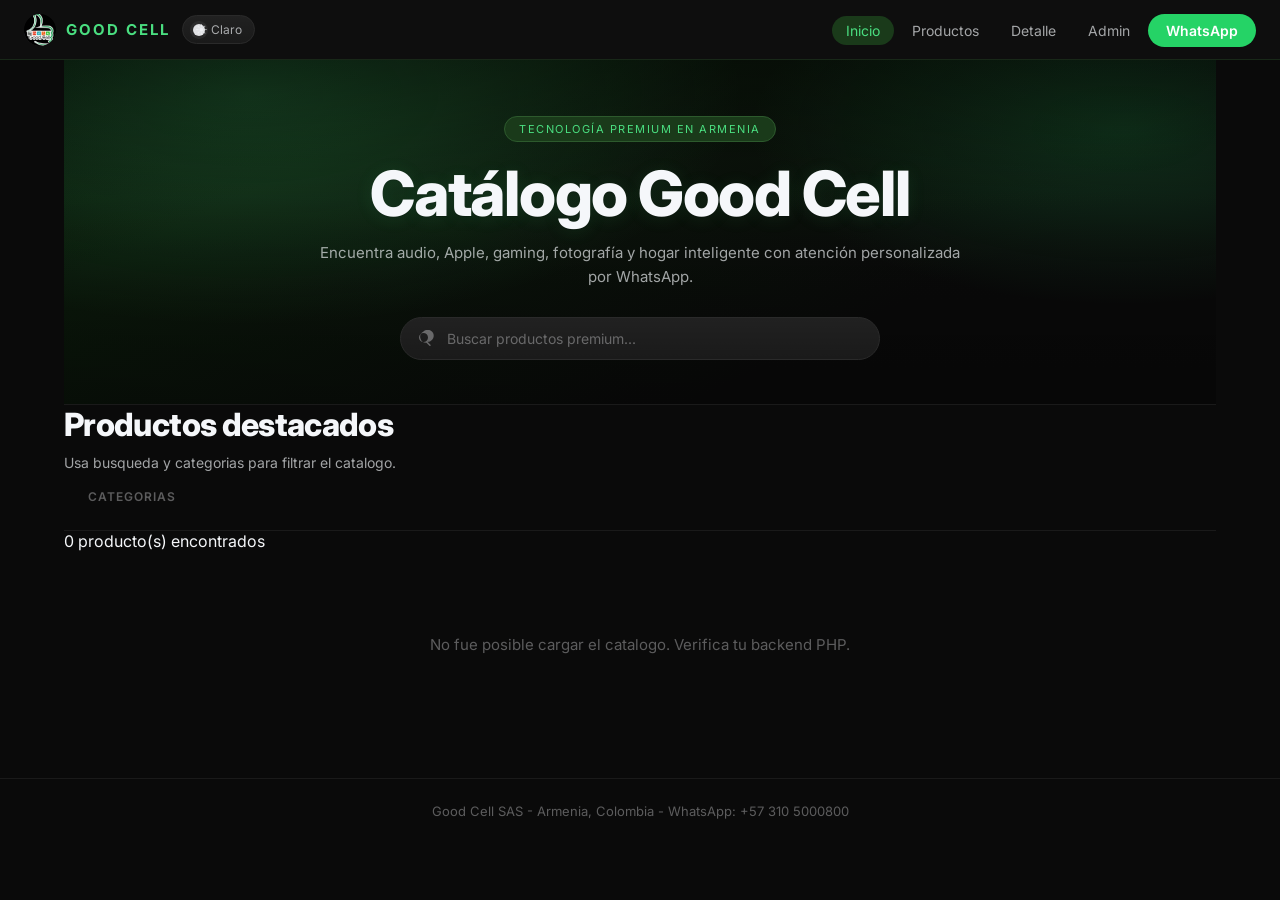
==== commit ef352cad: "fix: cambiar Pereira por Armenia, quitar texto sudo" ====
--- a/MYGOODCELL/frontend/pages/index.html
+++ b/MYGOODCELL/frontend/pages/index.html
@@ -1,9 +1,9 @@
-[sudo] contraseña para juanjr: <!DOCTYPE html>
+<!DOCTYPE html>
 <html lang="es">
 <head>
   <meta charset="UTF-8">
   <meta name="viewport" content="width=device-width, initial-scale=1.0">
-  <meta name="description" content="Good Cell SAS - Tienda de tecnología premium en Pereira.">
+  <meta name="description" content="Good Cell SAS - Tienda de tecnología premium en Armenia.">
   <title>Good Cell SAS | Tecnología Premium</title>
   <link rel="stylesheet" href="../css/style.css">
 </head>
@@ -55,7 +55,7 @@
   <main class="container">
     <section class="hero">
       <article class="hero__card">
-        <span class="hero__pill">Tecnología Premium en Pereira</span>
+        <span class="hero__pill">Tecnología Premium en Armenia</span>
         <h1 class="hero__title">Catálogo Good Cell</h1>
         <p class="hero__text">
           Encuentra audio, Apple, gaming, fotografía y hogar inteligente con atención personalizada por WhatsApp.
@@ -97,7 +97,7 @@
   </main>
 
   <footer class="footer-note">
-    Good Cell SAS - Pereira, Colombia - WhatsApp: +57 310 5000800
+    Good Cell SAS - Armenia, Colombia - WhatsApp: +57 310 5000800
   </footer>
 
   <script src="../js/main.js"></script>
--- a/MYGOODCELL/frontend/css/style.css
+++ b/MYGOODCELL/frontend/css/style.css
@@ -1,6 +1,6 @@
 /* =============================================
    GOOD CELL SAS — style.css
-   Tecnología Premium — Pereira, Colombia
+   Tecnología Premium — Armenia, Colombia
    ============================================= */
 
 @import url("https://fonts.googleapis.com/css2?family=Inter:wght@400;500;600;700;800&display=swap");
